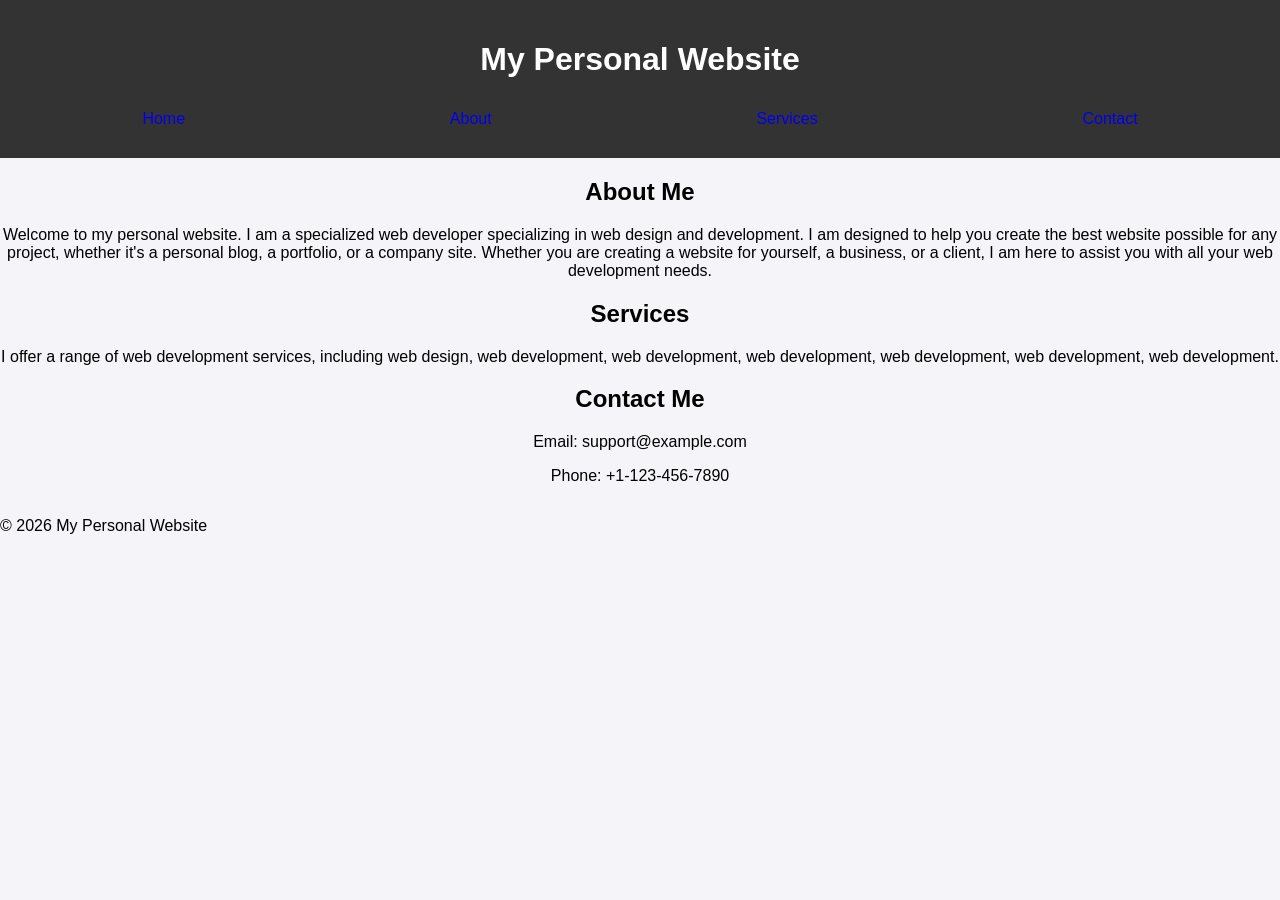
==== index.html @ 9fa8a913 "initial commit" ====
<!DOCTYPE html>
<html lang="en">
<head>
    <meta charset="UTF-8">
    <meta name="viewport" content="width=device-width, initial-scale=1.0">
    <title>My Personal Website</title>
    <style>
        /* Basic styling for the website */
        body {
            font-family: Arial, sans-serif;
            margin: 0;
            padding: 0;
            background-color: #f4f4f9;
        }
        header {
            background-color: #333;
            color: #fff;
            padding: 20px 0;
            text-align: center;
        }
        nav {
            background-color: #333;
            color: #fff;
            display: flex;
            justify-content: space-around;
            align-items: center;
            padding: 10px;
        }
        nav li {
            list-style: none;
        }
        nav li a {
            text-decoration: none;
        }
        nav li a:hover {
            background-color: #222;
        }
        main {
            display: flex;
            flex-direction: column;
            justify-content: center;
            align-items: center;
        }
        .content {
            text-align: center;
        }
        .footer {
            background-color: #333;
            cary: #fff;
            padding: 20px 0;
        }
    </style>
</head>
<body>
    <header>
        <h1>My Personal Website</h1>
        <nav>
            <li><a href="#home">Home</a></li>
            <li><a href="#about">About</a></li>
            <li><a href="#services">Services</a></li>
            <li><a href="#contact">Contact</a></li>
        </nav>
    </header>
    <main>
        <div class="content">
            <h2>About Me</h2>
            <p>Welcome to my personal website. I am a specialized web developer specializing in web design and development. I am designed to help you create the best website possible for any project, whether it's a personal blog, a portfolio, or a company site. Whether you are creating a website for yourself, a business, or a client, I am here to assist you with all your web development needs.</p>
            <h2>Services</h2>
            <p>I offer a range of web development services, including web design, web development, web development, web development, web development, web development, web development.</p>
            <h2>Contact Me</h2>
            <p>Email: support@example.com</p>
            <p>Phone: +1-123-456-7890</p>
        </div>
    </main>
    <footer>
        <p>&copy; 2026 My Personal Website</p>
    </footer>
</body>
</html>
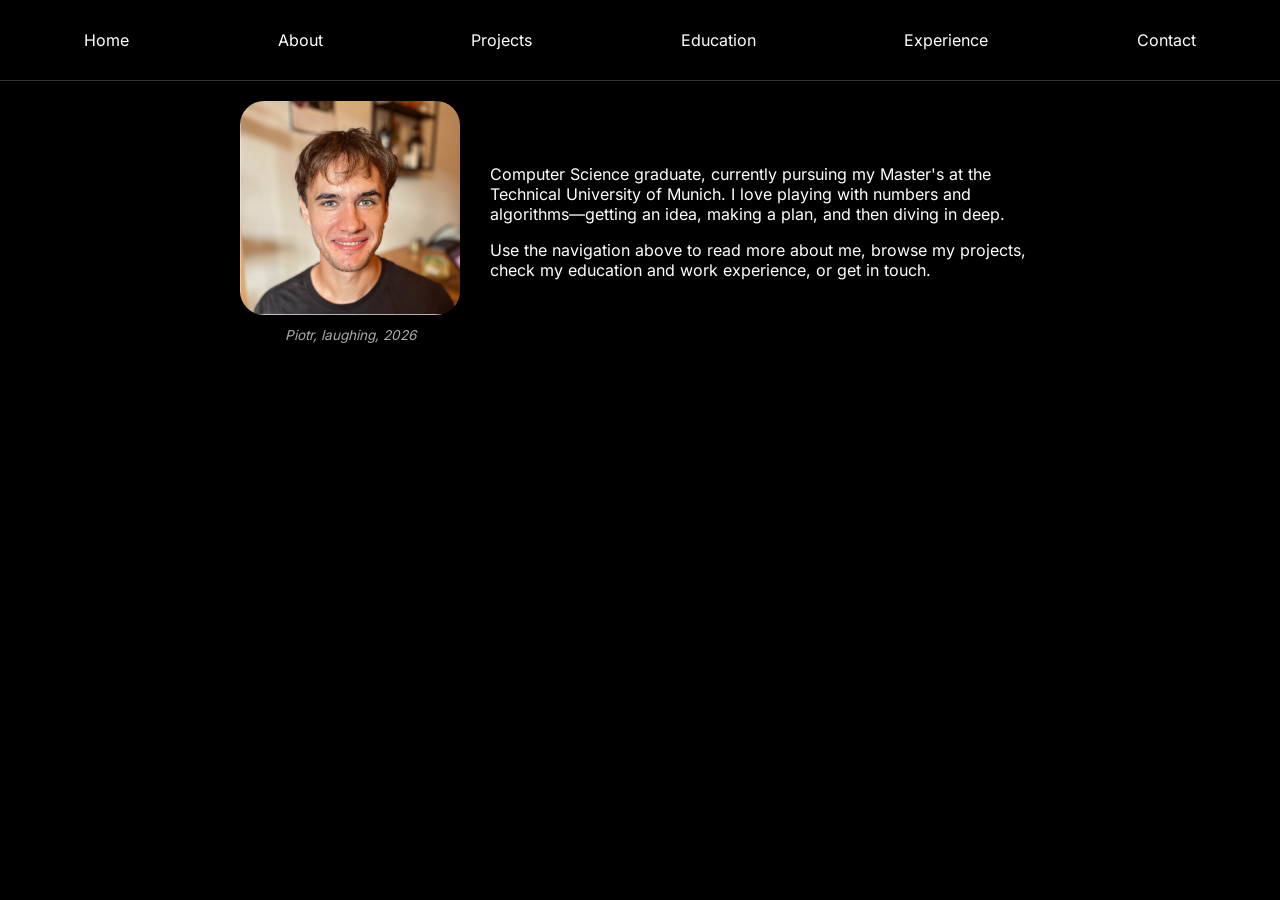
==== commit cea77a95: "opencode session" ====
--- a/index.html
+++ b/index.html
@@ -3,77 +3,34 @@
 <head>
     <meta charset="UTF-8">
     <meta name="viewport" content="width=device-width, initial-scale=1.0">
-    <title>My Personal Website</title>
-    <style>
-        /* Basic styling for the website */
-        body {
-            font-family: Arial, sans-serif;
-            margin: 0;
-            padding: 0;
-            background-color: #f4f4f9;
-        }
-        header {
-            background-color: #333;
-            color: #fff;
-            padding: 20px 0;
-            text-align: center;
-        }
-        nav {
-            background-color: #333;
-            color: #fff;
-            display: flex;
-            justify-content: space-around;
-            align-items: center;
-            padding: 10px;
-        }
-        nav li {
-            list-style: none;
-        }
-        nav li a {
-            text-decoration: none;
-        }
-        nav li a:hover {
-            background-color: #222;
-        }
-        main {
-            display: flex;
-            flex-direction: column;
-            justify-content: center;
-            align-items: center;
-        }
-        .content {
-            text-align: center;
-        }
-        .footer {
-            background-color: #333;
-            cary: #fff;
-            padding: 20px 0;
-        }
-    </style>
+    <title>Piotr Henryk Siwy</title>
+    <link rel="stylesheet" href="style.css">
 </head>
 <body>
     <header>
-        <h1>My Personal Website</h1>
         <nav>
-            <li><a href="#home">Home</a></li>
-            <li><a href="#about">About</a></li>
-            <li><a href="#services">Services</a></li>
-            <li><a href="#contact">Contact</a></li>
+            <li><a href="index.html">Home</a></li>
+            <li><a href="about.html">About</a></li>
+            <li><a href="projects.html">Projects</a></li>
+            <li><a href="education.html">Education</a></li>
+            <li><a href="experience.html">Experience</a></li>
+            <li><a href="contact.html">Contact</a></li>
         </nav>
     </header>
     <main>
         <div class="content">
-            <h2>About Me</h2>
-            <p>Welcome to my personal website. I am a specialized web developer specializing in web design and development. I am designed to help you create the best website possible for any project, whether it's a personal blog, a portfolio, or a company site. Whether you are creating a website for yourself, a business, or a client, I am here to assist you with all your web development needs.</p>
-            <h2>Services</h2>
-            <p>I offer a range of web development services, including web design, web development, web development, web development, web development, web development, web development.</p>
-            <h2>Contact Me</h2>
-            <p>Email: support@example.com</p>
-            <p>Phone: +1-123-456-7890</p>
+            <section class="hero">
+                <figure class="hero-photo">
+                    <img src="mugshot.jpeg" alt="Piotr, laughing, 2026" class="avatar">
+                    <figcaption>Piotr, laughing, 2026</figcaption>
+                </figure>
+                <div class="hero-text">
+                    <p>Computer Science graduate, currently pursuing my Master's at the Technical University of Munich. I love playing with numbers and algorithms&mdash;getting an idea, making a plan, and then diving in deep.</p>
+                    <p>Use the navigation above to read more about me, browse my projects, check my education and work experience, or get in touch.</p>
+                </div>
+            </section>
         </div>
     </main>
-    <footer>
-        <p>&copy; 2026 My Personal Website</p>
-    </footer>
+    <script src="wave.js" defer></script>
 </body>
 </html>
--- a/style.css
+++ b/style.css
@@ -0,0 +1,114 @@
+/* Shared styles for all pages — dark theme: white text on black */
+
+/* Inter (SIL Open Font License) — self-hosted latin subset, variable weight 100–900.
+   If the file is missing, the site falls back to Arial. */
+@font-face {
+    font-family: "Inter";
+    src: url("fonts/Inter-Variable.woff2") format("woff2");
+    font-weight: 100 900;
+    font-style: normal;
+    font-display: swap;
+}
+
+body {
+    font-family: "Inter", Arial, sans-serif;
+    margin: 0;
+    padding: 0;
+    background-color: #000;
+    color: #fff;
+}
+header {
+    background-color: #000;
+    color: #fff;
+    padding: 20px 0;
+    text-align: center;
+    border-bottom: 1px solid #333;
+}
+.hero-photo {
+    margin: 0;
+}
+.hero-photo figcaption {
+    color: #aaa;
+    font-size: 0.85em;
+    font-style: italic;
+    margin-top: 8px;
+}
+.avatar {
+    width: 220px;
+    height: auto;
+    border-radius: 24px;
+}
+.hero {
+    display: flex;
+    align-items: center;
+    justify-content: center;
+    flex-wrap: wrap;
+    gap: 30px;
+}
+.hero-text {
+    text-align: left;
+    flex: 1;
+    min-width: 260px;
+}
+nav {
+    background-color: #000;
+    color: #fff;
+    display: flex;
+    justify-content: space-around;
+    align-items: center;
+    padding: 10px;
+}
+nav li {
+    list-style: none;
+}
+nav li a {
+    text-decoration: none;
+    color: #fff;
+}
+nav li a:hover {
+    background-color: #222;
+}
+main {
+    display: flex;
+    flex-direction: column;
+    justify-content: center;
+    align-items: center;
+}
+.content {
+    text-align: center;
+    max-width: 800px;
+    padding: 20px;
+}
+.content section {
+    margin-bottom: 30px;
+}
+.content ul {
+    text-align: left;
+    display: inline-block;
+}
+.entry h3 {
+    margin-bottom: 4px;
+}
+.meta {
+    color: #aaa;
+    font-weight: normal;
+    font-size: 0.9em;
+}
+a {
+    color: #6cf;
+}
+
+/* Ocean-wave text effect (see wave.js): words bob out of phase so a wave
+   travels through the text. Small amplitude to stay readable. */
+.wave-word {
+    display: inline-block;
+    animation: wave 3s ease-in-out infinite;
+}
+@keyframes wave {
+    0%, 100% { transform: translateY(0); }
+    50% { transform: translateY(-3px); }
+}
+@media (prefers-reduced-motion: reduce) {
+    .wave-word { animation: none; }
+}
+
